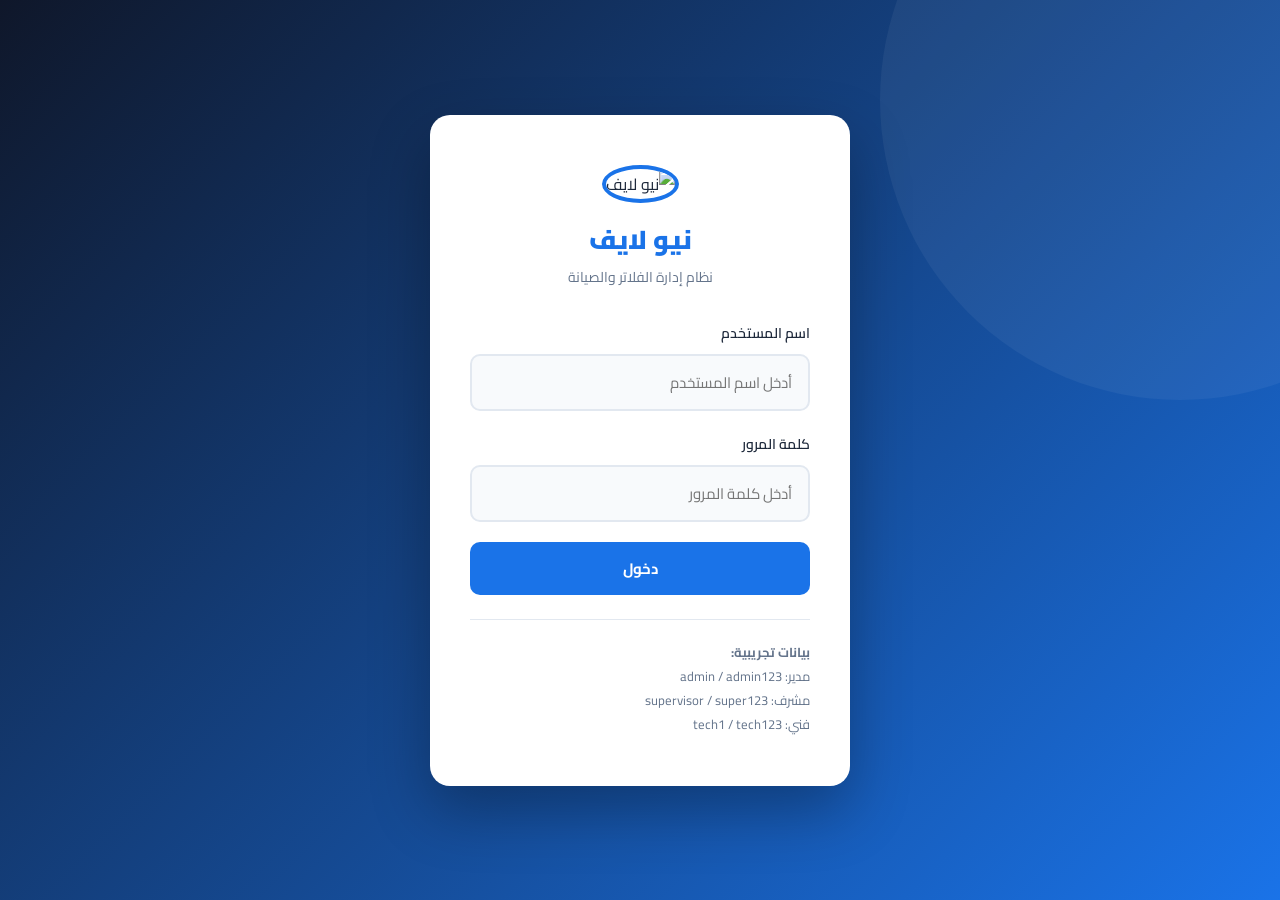
==== dashboard.html @ d81de88b "Add files via upload" ====
<!DOCTYPE html>
<html lang="ar" dir="rtl">
<head>
  <meta charset="UTF-8">
  <meta name="viewport" content="width=device-width, initial-scale=1.0">
  <title>نيو لايف - الرئيسية</title>
  <link rel="stylesheet" href="style.css">
</head>
<body>
  <button class="menu-toggle" onclick="toggleSidebar()">☰</button>
  <div class="overlay-bg" id="overlayBg" onclick="toggleSidebar()"></div>

  <div class="layout">
    <div class="sidebar" id="sidebar"></div>
    <div class="main-content">
      <div class="page-header">
        <div>
          <div class="page-title">لوحة التحكم</div>
          <div class="page-subtitle" id="dateLabel"></div>
        </div>
      </div>

      <!-- Stats -->
      <div class="stats-grid" id="statsGrid"></div>

      <!-- Charts row -->
      <div style="display:grid;grid-template-columns:1fr 1fr;gap:20px;margin-bottom:24px;" id="chartsRow">
        <div class="card">
          <div class="card-header"><div class="card-title">صيانات هذا الشهر</div></div>
          <div id="monthChart"></div>
        </div>
        <div class="card">
          <div class="card-header"><div class="card-title">آخر المهام المنتظرة موافقة</div></div>
          <div id="pendingList"></div>
        </div>
      </div>

      <!-- Upcoming maintenance -->
      <div class="card">
        <div class="card-header">
          <div class="card-title">عملاء موعد صيانتهم قريب (خلال 30 يوم)</div>
        </div>
        <div class="table-wrap">
          <table>
            <thead><tr><th>الاسم</th><th>الهاتف</th><th>موعد الصيانة</th><th>العنوان</th></tr></thead>
            <tbody id="upcomingTable"></tbody>
          </table>
        </div>
      </div>
    </div>
  </div>

  <script src="app.js"></script>
  <script>
    const session = requireAuth(['admin', 'supervisor']);
    document.getElementById('sidebar').innerHTML = renderSidebar('dashboard');
    document.getElementById('dateLabel').textContent = new Date().toLocaleDateString('ar-EG', { weekday: 'long', year: 'numeric', month: 'long', day: 'numeric' });

    function loadDashboard() {
      const clients = DB.getClients();
      const tasks = DB.getTasks();
      const today = new Date();
      const todayStr = today.toISOString().split('T')[0];

      // Month range
      const monthStart = new Date(today.getFullYear(), today.getMonth(), 1).toISOString().split('T')[0];
      const monthEnd = new Date(today.getFullYear(), today.getMonth() + 1, 0).toISOString().split('T')[0];

      // Week range
      const weekAgo = new Date(today); weekAgo.setDate(today.getDate() - 7);
      const weekStart = weekAgo.toISOString().split('T')[0];

      const totalClients = clients.length;
      const maintenanceMonth = clients.filter(c => c.next_maintenance >= monthStart && c.next_maintenance <= monthEnd).length;
      const maintenanceWeek = clients.filter(c => c.next_maintenance >= weekStart && c.next_maintenance <= todayStr).length;
      const pendingTasks = tasks.filter(t => t.status === 'done_by_tech').length;

      // Revenue (admin only)
      const totalRevenue = clients.reduce((s, c) => s + (parseFloat(c.amount_paid) || 0), 0);
      const tasksRevenue = tasks.filter(t => t.status === 'confirmed').reduce((s, t) => s + (parseFloat(t.amount) || 0), 0);

      const isAdmin = session.role === 'admin';

      // Alert counts
      const redAlerts = clients.filter(c => getClientStatus(c.next_maintenance) === 'overdue').length;
      const yellowAlerts = clients.filter(c => getClientStatus(c.next_maintenance) === 'upcoming').length;
      const invAlerts = getInventoryAlerts().length;

      document.getElementById('statsGrid').innerHTML = `
        <div class="stat-card">
          <div class="stat-icon blue">👥</div>
          <div><div class="stat-value">${totalClients}</div><div class="stat-label">إجمالي العملاء</div></div>
        </div>
        <div class="stat-card" style="cursor:pointer" onclick="window.location='clients.html'">
          <div class="stat-icon red">🔴</div>
          <div><div class="stat-value">${redAlerts}</div><div class="stat-label">صيانة متأخرة</div></div>
        </div>
        <div class="stat-card" style="cursor:pointer" onclick="window.location='clients.html'">
          <div class="stat-icon orange">🟡</div>
          <div><div class="stat-value">${yellowAlerts}</div><div class="stat-label">صيانة خلال 14 يوم</div></div>
        </div>
        <div class="stat-card">
          <div class="stat-icon orange">🔧</div>
          <div><div class="stat-value">${maintenanceMonth}</div><div class="stat-label">صيانات هذا الشهر</div></div>
        </div>
        <div class="stat-card">
          <div class="stat-icon red">⏳</div>
          <div><div class="stat-value">${pendingTasks}</div><div class="stat-label">مهام تنتظر موافقة</div></div>
        </div>
        ${invAlerts > 0 ? `<div class="stat-card" style="cursor:pointer" onclick="window.location='inventory.html'">
          <div class="stat-icon red">📦</div>
          <div><div class="stat-value">${invAlerts}</div><div class="stat-label">تنبيهات المخزون</div></div>
        </div>` : ''}
        ${isAdmin ? `
        <div class="stat-card">
          <div class="stat-icon purple">💰</div>
          <div><div class="stat-value">${totalRevenue.toLocaleString('ar-EG')} ج</div><div class="stat-label">إجمالي المبالغ</div></div>
        </div>
        <div class="stat-card">
          <div class="stat-icon green">✅</div>
          <div><div class="stat-value">${tasksRevenue.toLocaleString('ar-EG')} ج</div><div class="stat-label">إيرادات الزيارات</div></div>
        </div>` : ''}
      `;

      // Pending tasks list
      const pending = tasks.filter(t => t.status === 'done_by_tech').slice(0, 5);
      const users = DB.getUsers();
      document.getElementById('pendingList').innerHTML = pending.length ? pending.map(t => {
        const client = clients.find(c => c.id === t.client_id);
        const tech = users.find(u => u.id === t.technician_id);
        return `<div style="padding:12px 0;border-bottom:1px solid #e2e8f0;">
          <div style="font-weight:700">${client ? client.name : 'عميل محذوف'}</div>
          <div style="font-size:13px;color:#64748b;">الفني: ${tech ? tech.name : '-'} | ${formatDate(t.completed_date)}</div>
          ${isAdmin ? `<a href="tasks.html" style="font-size:13px;color:#1a73e8;">مراجعة ←</a>` : ''}
        </div>`;
      }).join('') : '<p style="color:#64748b;padding:20px 0;text-align:center;">لا توجد مهام منتظرة</p>';

      // Upcoming maintenance
      const in30 = new Date(today); in30.setDate(today.getDate() + 30);
      const upcoming = clients
        .filter(c => c.next_maintenance && c.next_maintenance >= todayStr && c.next_maintenance <= in30.toISOString().split('T')[0])
        .sort((a, b) => a.next_maintenance.localeCompare(b.next_maintenance));

      document.getElementById('upcomingTable').innerHTML = upcoming.length
        ? upcoming.map(c => `<tr>
            <td><strong>${c.name}</strong></td>
            <td>${c.phone || '-'}</td>
            <td><span class="badge badge-warning">${formatDate(c.next_maintenance)}</span></td>
            <td>${c.address || '-'}</td>
          </tr>`).join('')
        : '<tr><td colspan="4" style="text-align:center;color:#64748b;padding:30px">لا يوجد مواعيد قريبة</td></tr>';
    }

    function toggleSidebar() {
      document.getElementById('sidebar').classList.toggle('open');
      document.getElementById('overlayBg').classList.toggle('show');
    }

    loadDashboard();
  </script>
</body>
</html>
---- style.css ----
@import url('https://fonts.googleapis.com/css2?family=Cairo:wght@400;600;700;900&display=swap');

* { margin: 0; padding: 0; box-sizing: border-box; }

:root {
  --primary: #1a73e8;
  --primary-dark: #1557b0;
  --success: #34a853;
  --danger: #ea4335;
  --warning: #fbbc04;
  --bg: #f0f4f8;
  --card: #ffffff;
  --text: #1e293b;
  --muted: #64748b;
  --border: #e2e8f0;
  --sidebar: #0f172a;
}

body {
  font-family: 'Cairo', sans-serif;
  background: var(--bg);
  color: var(--text);
  direction: rtl;
}

/* ===== LOGIN ===== */
.login-page {
  min-height: 100vh;
  display: flex;
  align-items: center;
  justify-content: center;
  background: linear-gradient(135deg, #0f172a 0%, #1a73e8 100%);
  position: relative;
  overflow: hidden;
}

.login-page::before {
  content: '';
  position: absolute;
  width: 600px; height: 600px;
  background: rgba(255,255,255,0.05);
  border-radius: 50%;
  top: -200px; right: -200px;
}

.login-box {
  background: white;
  border-radius: 20px;
  padding: 50px 40px;
  width: 420px;
  box-shadow: 0 25px 60px rgba(0,0,0,0.3);
  position: relative;
  z-index: 1;
}

.login-logo {
  text-align: center;
  margin-bottom: 30px;
}

.login-logo img {
  width: 120px;
  height: 120px;
  object-fit: cover;
  border-radius: 50%;
  border: 4px solid var(--primary);
}

.login-logo h1 {
  font-size: 26px;
  font-weight: 900;
  color: var(--primary);
  margin-top: 12px;
}

.login-logo p { color: var(--muted); font-size: 14px; }

.form-group { margin-bottom: 20px; }
.form-group label { display: block; font-weight: 600; margin-bottom: 8px; font-size: 14px; }

.form-group input, .form-group select, .form-group textarea {
  width: 100%;
  padding: 12px 16px;
  border: 2px solid var(--border);
  border-radius: 10px;
  font-family: 'Cairo', sans-serif;
  font-size: 15px;
  transition: border-color 0.2s;
  background: #f8fafc;
}

.form-group input:focus, .form-group select:focus, .form-group textarea:focus {
  outline: none;
  border-color: var(--primary);
  background: white;
}

.btn {
  padding: 12px 24px;
  border: none;
  border-radius: 10px;
  font-family: 'Cairo', sans-serif;
  font-size: 15px;
  font-weight: 700;
  cursor: pointer;
  transition: all 0.2s;
  display: inline-flex;
  align-items: center;
  gap: 8px;
}

.btn-primary { background: var(--primary); color: white; }
.btn-primary:hover { background: var(--primary-dark); transform: translateY(-1px); }
.btn-success { background: var(--success); color: white; }
.btn-success:hover { background: #2d9249; }
.btn-danger { background: var(--danger); color: white; }
.btn-danger:hover { background: #c5392d; }
.btn-warning { background: var(--warning); color: #1e293b; }
.btn-outline { background: transparent; border: 2px solid var(--primary); color: var(--primary); }
.btn-full { width: 100%; justify-content: center; }
.btn-sm { padding: 7px 14px; font-size: 13px; }

/* ===== LAYOUT ===== */
.layout { display: flex; min-height: 100vh; }

.sidebar {
  width: 260px;
  background: var(--sidebar);
  color: white;
  display: flex;
  flex-direction: column;
  position: fixed;
  top: 0; right: 0;
  height: 100vh;
  z-index: 100;
  transition: transform 0.3s;
}

.sidebar-logo {
  padding: 24px 20px;
  border-bottom: 1px solid rgba(255,255,255,0.1);
  display: flex;
  align-items: center;
  gap: 12px;
}

.sidebar-logo img {
  width: 45px; height: 45px;
  border-radius: 50%;
  object-fit: cover;
  border: 2px solid var(--primary);
}

.sidebar-logo span { font-size: 18px; font-weight: 900; }

.sidebar-nav { flex: 1; padding: 16px 0; overflow-y: auto; }

.nav-item {
  display: flex;
  align-items: center;
  gap: 12px;
  padding: 13px 20px;
  color: rgba(255,255,255,0.7);
  text-decoration: none;
  font-size: 15px;
  font-weight: 600;
  transition: all 0.2s;
  cursor: pointer;
  border: none;
  background: none;
  width: 100%;
  font-family: 'Cairo', sans-serif;
}

.nav-item:hover, .nav-item.active {
  background: rgba(26,115,232,0.2);
  color: white;
  border-right: 3px solid var(--primary);
}

.nav-item svg { width: 20px; height: 20px; flex-shrink: 0; }

.sidebar-footer {
  padding: 16px 20px;
  border-top: 1px solid rgba(255,255,255,0.1);
}

.user-info { display: flex; align-items: center; gap: 10px; margin-bottom: 12px; }
.user-avatar {
  width: 38px; height: 38px;
  background: var(--primary);
  border-radius: 50%;
  display: flex; align-items: center; justify-content: center;
  font-weight: 700; font-size: 16px;
}
.user-name { font-size: 14px; font-weight: 700; }
.user-role { font-size: 12px; color: rgba(255,255,255,0.5); }

.main-content {
  flex: 1;
  margin-right: 260px;
  padding: 30px;
  min-height: 100vh;
}

.page-header {
  display: flex;
  align-items: center;
  justify-content: space-between;
  margin-bottom: 28px;
}

.page-title { font-size: 24px; font-weight: 900; }
.page-subtitle { color: var(--muted); font-size: 14px; margin-top: 4px; }

/* ===== STATS CARDS ===== */
.stats-grid {
  display: grid;
  grid-template-columns: repeat(auto-fit, minmax(200px, 1fr));
  gap: 20px;
  margin-bottom: 30px;
}

.stat-card {
  background: var(--card);
  border-radius: 16px;
  padding: 24px;
  box-shadow: 0 2px 12px rgba(0,0,0,0.06);
  display: flex;
  align-items: center;
  gap: 16px;
  transition: transform 0.2s;
}

.stat-card:hover { transform: translateY(-3px); }

.stat-icon {
  width: 56px; height: 56px;
  border-radius: 14px;
  display: flex; align-items: center; justify-content: center;
  font-size: 26px;
  flex-shrink: 0;
}

.stat-icon.blue { background: #dbeafe; }
.stat-icon.green { background: #dcfce7; }
.stat-icon.orange { background: #fef3c7; }
.stat-icon.red { background: #fee2e2; }
.stat-icon.purple { background: #ede9fe; }

.stat-value { font-size: 28px; font-weight: 900; }
.stat-label { color: var(--muted); font-size: 13px; margin-top: 2px; }

/* ===== CARDS ===== */
.card {
  background: var(--card);
  border-radius: 16px;
  padding: 24px;
  box-shadow: 0 2px 12px rgba(0,0,0,0.06);
  margin-bottom: 24px;
}

.card-header {
  display: flex;
  align-items: center;
  justify-content: space-between;
  margin-bottom: 20px;
}

.card-title { font-size: 18px; font-weight: 700; }

/* ===== TABLE ===== */
.table-wrap { overflow-x: auto; }

table { width: 100%; border-collapse: collapse; }
thead th {
  background: #f8fafc;
  padding: 12px 16px;
  text-align: right;
  font-size: 13px;
  font-weight: 700;
  color: var(--muted);
  border-bottom: 2px solid var(--border);
}
tbody td {
  padding: 14px 16px;
  border-bottom: 1px solid var(--border);
  font-size: 14px;
}
tbody tr:hover { background: #f8fafc; }
tbody tr:last-child td { border-bottom: none; }

/* ===== BADGE ===== */
.badge {
  display: inline-block;
  padding: 4px 12px;
  border-radius: 20px;
  font-size: 12px;
  font-weight: 700;
}
.badge-success { background: #dcfce7; color: #166534; }
.badge-warning { background: #fef3c7; color: #92400e; }
.badge-danger { background: #fee2e2; color: #991b1b; }
.badge-info { background: #dbeafe; color: #1e40af; }
.badge-muted { background: #f1f5f9; color: #475569; }

/* ===== SEARCH ===== */
.search-bar {
  display: flex;
  gap: 12px;
  margin-bottom: 20px;
  flex-wrap: wrap;
}

.search-bar input {
  flex: 1;
  min-width: 200px;
  padding: 10px 16px;
  border: 2px solid var(--border);
  border-radius: 10px;
  font-family: 'Cairo', sans-serif;
  font-size: 14px;
}

.search-bar input:focus { outline: none; border-color: var(--primary); }

/* ===== MODAL ===== */
.modal-overlay {
  position: fixed; inset: 0;
  background: rgba(0,0,0,0.5);
  display: flex; align-items: center; justify-content: center;
  z-index: 1000;
  padding: 20px;
}

.modal {
  background: white;
  border-radius: 20px;
  padding: 32px;
  width: 100%;
  max-width: 520px;
  max-height: 90vh;
  overflow-y: auto;
  box-shadow: 0 25px 60px rgba(0,0,0,0.3);
}

.modal-header {
  display: flex;
  align-items: center;
  justify-content: space-between;
  margin-bottom: 24px;
}

.modal-title { font-size: 20px; font-weight: 700; }
.modal-close {
  background: none; border: none; cursor: pointer;
  font-size: 22px; color: var(--muted); line-height: 1;
}

.modal-footer { display: flex; gap: 12px; justify-content: flex-end; margin-top: 24px; }

/* ===== TASK CARD ===== */
.task-card {
  background: var(--card);
  border-radius: 14px;
  padding: 20px;
  box-shadow: 0 2px 10px rgba(0,0,0,0.07);
  margin-bottom: 16px;
  border-right: 4px solid var(--primary);
}

.task-card.done { border-right-color: var(--warning); }
.task-card.confirmed { border-right-color: var(--success); }
.task-card.rejected { border-right-color: var(--danger); }

.task-card-header { display: flex; justify-content: space-between; align-items: flex-start; margin-bottom: 12px; }
.task-client { font-size: 17px; font-weight: 700; }
.task-meta { color: var(--muted); font-size: 13px; margin-top: 4px; }
.task-image { width: 100%; max-height: 200px; object-fit: cover; border-radius: 10px; margin: 12px 0; cursor: pointer; }
.task-actions { display: flex; gap: 10px; margin-top: 14px; }

/* ===== TOAST ===== */
.toast {
  position: fixed;
  bottom: 30px;
  left: 50%;
  transform: translateX(-50%);
  background: #1e293b;
  color: white;
  padding: 14px 28px;
  border-radius: 12px;
  font-size: 15px;
  font-weight: 600;
  z-index: 9999;
  box-shadow: 0 8px 30px rgba(0,0,0,0.3);
  animation: slideUp 0.3s ease;
}
.toast.success { background: var(--success); }
.toast.error { background: var(--danger); }

@keyframes slideUp {
  from { opacity: 0; transform: translateX(-50%) translateY(20px); }
  to { opacity: 1; transform: translateX(-50%) translateY(0); }
}

/* ===== EMPTY STATE ===== */
.empty-state {
  text-align: center;
  padding: 60px 20px;
  color: var(--muted);
}
.empty-state img { width: 120px; opacity: 0.4; margin-bottom: 16px; }
.empty-state p { font-size: 16px; }

/* ===== RESPONSIVE ===== */
@media (max-width: 768px) {
  .sidebar { transform: translateX(100%); }
  .sidebar.open { transform: translateX(0); }
  .main-content { margin-right: 0; padding: 20px 16px; }
  .stats-grid { grid-template-columns: repeat(2, 1fr); }
  .menu-toggle { display: flex; }
}

.menu-toggle {
  display: none;
  position: fixed;
  top: 16px; right: 16px;
  z-index: 200;
  background: var(--primary);
  color: white;
  border: none;
  border-radius: 10px;
  padding: 10px;
  cursor: pointer;
}

.overlay-bg {
  display: none;
  position: fixed; inset: 0;
  background: rgba(0,0,0,0.5);
  z-index: 99;
}
.overlay-bg.show { display: block; }

/* image preview */
.img-preview-overlay {
  position: fixed; inset: 0;
  background: rgba(0,0,0,0.85);
  display: flex; align-items: center; justify-content: center;
  z-index: 2000;
  cursor: pointer;
}
.img-preview-overlay img { max-width: 90vw; max-height: 90vh; border-radius: 12px; }
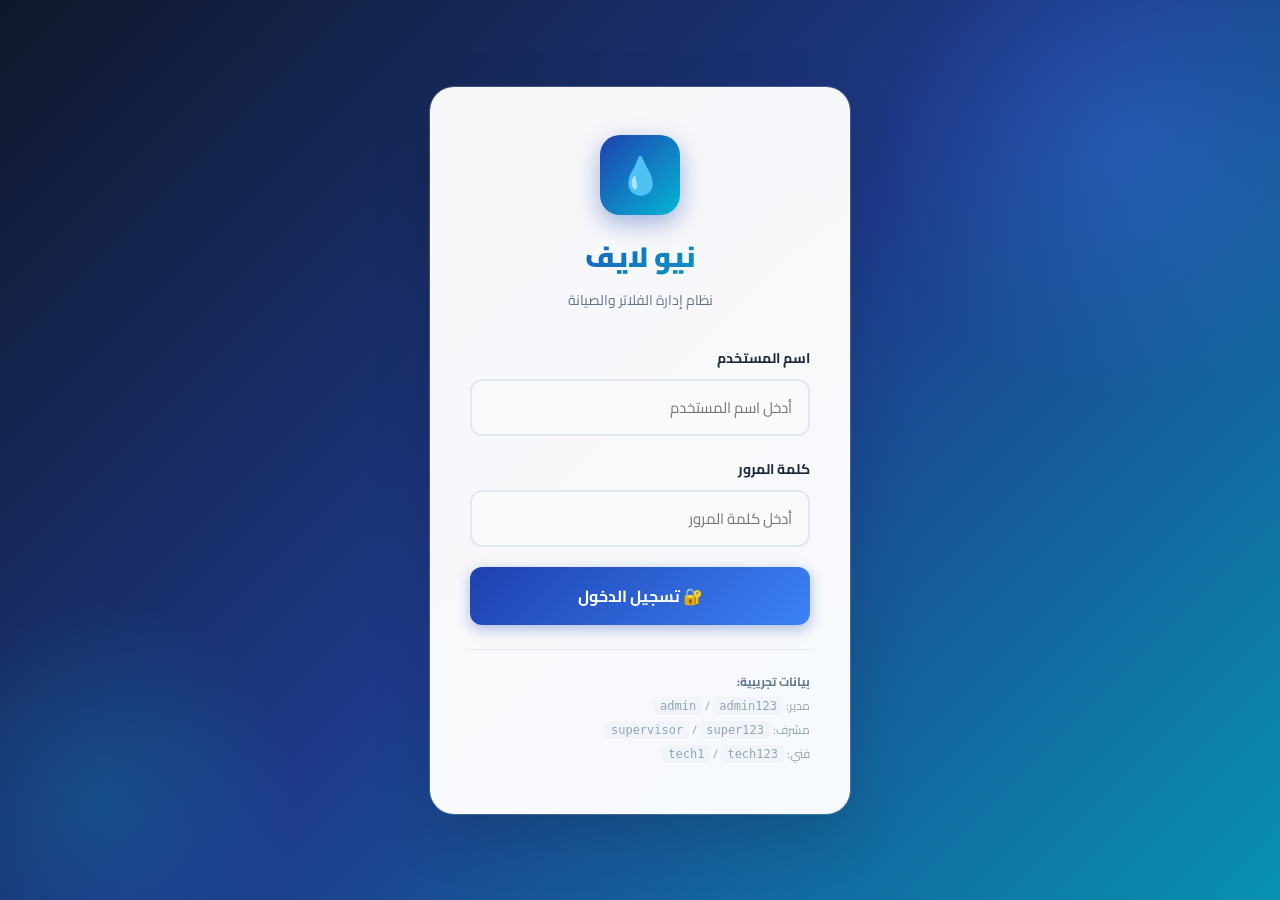
==== commit f69dc5c7: "Add files via upload" ====
--- a/dashboard.html
+++ b/dashboard.html
@@ -5,6 +5,10 @@
   <meta name="viewport" content="width=device-width, initial-scale=1.0">
   <title>نيو لايف - الرئيسية</title>
   <link rel="stylesheet" href="style.css">
+  <style>
+    .report-grid { display:grid; grid-template-columns:1fr 1fr; gap:20px; }
+    @media(max-width:768px){ .report-grid{grid-template-columns:1fr;} }
+  </style>
 </head>
 <body>
   <button class="menu-toggle" onclick="toggleSidebar()">☰</button>
@@ -13,9 +17,10 @@
   <div class="layout">
     <div class="sidebar" id="sidebar"></div>
     <div class="main-content">
-      <div class="page-header">
+
+      <div class="topbar">
         <div>
-          <div class="page-title">لوحة التحكم</div>
+          <div class="page-title">لوحة التحكم 📊</div>
           <div class="page-subtitle" id="dateLabel"></div>
         </div>
       </div>
@@ -23,29 +28,68 @@
       <!-- Stats -->
       <div class="stats-grid" id="statsGrid"></div>
 
-      <!-- Charts row -->
-      <div style="display:grid;grid-template-columns:1fr 1fr;gap:20px;margin-bottom:24px;" id="chartsRow">
-        <div class="card">
-          <div class="card-header"><div class="card-title">صيانات هذا الشهر</div></div>
-          <div id="monthChart"></div>
-        </div>
-        <div class="card">
-          <div class="card-header"><div class="card-title">آخر المهام المنتظرة موافقة</div></div>
-          <div id="pendingList"></div>
-        </div>
-      </div>
-
-      <!-- Upcoming maintenance -->
-      <div class="card">
-        <div class="card-header">
-          <div class="card-title">عملاء موعد صيانتهم قريب (خلال 30 يوم)</div>
+      <!-- WhatsApp Section -->
+      <div class="whatsapp-section" id="whatsappSection" style="display:none">
+        <div class="whatsapp-header">
+          <div class="whatsapp-icon">📱</div>
+          <div>
+            <div class="whatsapp-title">تذكير الصيانة عبر واتساب</div>
+            <div class="whatsapp-sub" id="whatsappSubtitle"></div>
+          </div>
+          <div style="margin-right:auto;display:flex;gap:8px;flex-wrap:wrap">
+            <button class="btn btn-sm btn-outline" onclick="openMsgTemplate()" style="border-color:#16a34a;color:#16a34a">✏️ تخصيص الرسالة</button>
+            <button class="btn btn-sm btn-whatsapp" onclick="sendAllWhatsapp()">📤 إرسال للكل</button>
+          </div>
         </div>
         <div class="table-wrap">
           <table>
-            <thead><tr><th>الاسم</th><th>الهاتف</th><th>موعد الصيانة</th><th>العنوان</th></tr></thead>
-            <tbody id="upcomingTable"></tbody>
+            <thead>
+              <tr>
+                <th>العميل</th>
+                <th>الهاتف</th>
+                <th>العنوان</th>
+                <th>موعد الصيانة</th>
+                <th>الحالة</th>
+                <th>إرسال</th>
+              </tr>
+            </thead>
+            <tbody id="whatsappTable"></tbody>
           </table>
         </div>
+      </div>
+
+      <!-- Charts row -->
+      <div class="report-grid" style="margin-bottom:24px">
+        <div class="card">
+          <div class="card-header"><div class="card-title">📅 صيانات قريبة (30 يوم)</div></div>
+          <div id="upcomingList"></div>
+        </div>
+        <div class="card">
+          <div class="card-header"><div class="card-title">⏳ مهام تنتظر موافقة</div></div>
+          <div id="pendingList"></div>
+        </div>
+      </div>
+
+    </div>
+  </div>
+
+  <!-- Message Template Modal -->
+  <div class="modal-overlay" id="msgModal" style="display:none">
+    <div class="modal">
+      <div class="modal-header">
+        <div class="modal-title">✏️ تخصيص رسالة الواتساب</div>
+        <button class="modal-close" onclick="hideModal('msgModal')">✕</button>
+      </div>
+      <div class="form-group">
+        <label>نص الرسالة</label>
+        <textarea id="msgTemplate" rows="6" style="font-size:14px;line-height:1.8"></textarea>
+      </div>
+      <div style="background:#f8fafc;padding:12px;border-radius:10px;font-size:12px;color:#64748b;margin-bottom:16px">
+        💡 يمكنك استخدام: <code>[اسم العميل]</code> و <code>[موعد الصيانة]</code> وسيتم استبدالهم تلقائياً
+      </div>
+      <div class="modal-footer">
+        <button class="btn btn-outline" onclick="resetTemplate()">إعادة تعيين</button>
+        <button class="btn btn-primary" onclick="saveTemplate()">حفظ</button>
       </div>
     </div>
   </div>
@@ -54,101 +98,182 @@
   <script>
     const session = requireAuth(['admin', 'supervisor']);
     document.getElementById('sidebar').innerHTML = renderSidebar('dashboard');
-    document.getElementById('dateLabel').textContent = new Date().toLocaleDateString('ar-EG', { weekday: 'long', year: 'numeric', month: 'long', day: 'numeric' });
+    document.getElementById('dateLabel').textContent = new Date().toLocaleDateString('ar-EG', {
+      weekday:'long', year:'numeric', month:'long', day:'numeric'
+    });
+
+    const DEFAULT_MSG = `عزيزي [اسم العميل] 👋
+
+نود تذكيركم بموعد صيانة فلتر المياه الخاص بكم في تاريخ [موعد الصيانة].
+
+للحجز أو الاستفسار تواصل معنا.
+
+شركة نيو لايف 💧
+لمياه نقية وصحة أفضل`;
+
+    function getTemplate() {
+      return localStorage.getItem('nl_msg_template') || DEFAULT_MSG;
+    }
+
+    function buildMsg(client) {
+      return getTemplate()
+        .replace('[اسم العميل]', client.name)
+        .replace('[موعد الصيانة]', formatDate(client.next_maintenance));
+    }
+
+    function sendWhatsapp(phone, msg) {
+      const clean = phone.replace(/\D/g, '');
+      const num = clean.startsWith('0') ? '2' + clean : clean;
+      window.open(`https://wa.me/${num}?text=${encodeURIComponent(msg)}`, '_blank');
+    }
+
+    function sendAllWhatsapp() {
+      const rows = document.querySelectorAll('#whatsappTable tr[data-phone]');
+      if (!rows.length) { toast('لا يوجد عملاء', 'error'); return; }
+      rows.forEach((row, i) => {
+        setTimeout(() => {
+          const phone = row.dataset.phone;
+          const msg = row.dataset.msg;
+          sendWhatsapp(phone, msg);
+        }, i * 800);
+      });
+      toast(`جاري إرسال ${rows.length} رسالة...`, 'info');
+    }
+
+    function openMsgTemplate() {
+      document.getElementById('msgTemplate').value = getTemplate();
+      showModal('msgModal');
+    }
+
+    function saveTemplate() {
+      localStorage.setItem('nl_msg_template', document.getElementById('msgTemplate').value);
+      toast('تم حفظ الرسالة', 'success');
+      hideModal('msgModal');
+      loadDashboard();
+    }
+
+    function resetTemplate() {
+      document.getElementById('msgTemplate').value = DEFAULT_MSG;
+    }
 
     function loadDashboard() {
       const clients = DB.getClients();
       const tasks = DB.getTasks();
       const today = new Date();
       const todayStr = today.toISOString().split('T')[0];
-
-      // Month range
       const monthStart = new Date(today.getFullYear(), today.getMonth(), 1).toISOString().split('T')[0];
-      const monthEnd = new Date(today.getFullYear(), today.getMonth() + 1, 0).toISOString().split('T')[0];
-
-      // Week range
-      const weekAgo = new Date(today); weekAgo.setDate(today.getDate() - 7);
-      const weekStart = weekAgo.toISOString().split('T')[0];
-
-      const totalClients = clients.length;
-      const maintenanceMonth = clients.filter(c => c.next_maintenance >= monthStart && c.next_maintenance <= monthEnd).length;
-      const maintenanceWeek = clients.filter(c => c.next_maintenance >= weekStart && c.next_maintenance <= todayStr).length;
-      const pendingTasks = tasks.filter(t => t.status === 'done_by_tech').length;
-
-      // Revenue (admin only)
-      const totalRevenue = clients.reduce((s, c) => s + (parseFloat(c.amount_paid) || 0), 0);
-      const tasksRevenue = tasks.filter(t => t.status === 'confirmed').reduce((s, t) => s + (parseFloat(t.amount) || 0), 0);
-
-      const isAdmin = session.role === 'admin';
-
-      // Alert counts
-      const redAlerts = clients.filter(c => getClientStatus(c.next_maintenance) === 'overdue').length;
+      const monthEnd = new Date(today.getFullYear(), today.getMonth()+1, 0).toISOString().split('T')[0];
+      const in7 = new Date(today); in7.setDate(today.getDate()+7);
+      const in7Str = in7.toISOString().split('T')[0];
+      const in30 = new Date(today); in30.setDate(today.getDate()+30);
+      const in30Str = in30.toISOString().split('T')[0];
+
+      const redAlerts    = clients.filter(c => getClientStatus(c.next_maintenance) === 'overdue').length;
       const yellowAlerts = clients.filter(c => getClientStatus(c.next_maintenance) === 'upcoming').length;
-      const invAlerts = getInventoryAlerts().length;
-
+      const pendingCount = tasks.filter(t => t.status === 'done_by_tech').length;
+      const invAlerts    = getInventoryAlerts().length;
+      const isAdmin      = session.role === 'admin';
+      const totalRevenue = clients.reduce((s,c) => s+(parseFloat(c.amount_paid)||0), 0);
+      const tasksRevenue = tasks.filter(t=>t.status==='confirmed').reduce((s,t)=>s+(parseFloat(t.amount)||0),0);
+
+      // Stats
       document.getElementById('statsGrid').innerHTML = `
-        <div class="stat-card">
+        <div class="stat-card blue" style="cursor:pointer" onclick="location='clients.html'">
           <div class="stat-icon blue">👥</div>
-          <div><div class="stat-value">${totalClients}</div><div class="stat-label">إجمالي العملاء</div></div>
-        </div>
-        <div class="stat-card" style="cursor:pointer" onclick="window.location='clients.html'">
+          <div><div class="stat-value">${clients.length}</div><div class="stat-label">إجمالي العملاء</div></div>
+        </div>
+        <div class="stat-card red" style="cursor:pointer" onclick="location='clients.html'">
           <div class="stat-icon red">🔴</div>
           <div><div class="stat-value">${redAlerts}</div><div class="stat-label">صيانة متأخرة</div></div>
         </div>
-        <div class="stat-card" style="cursor:pointer" onclick="window.location='clients.html'">
+        <div class="stat-card orange" style="cursor:pointer" onclick="location='clients.html'">
           <div class="stat-icon orange">🟡</div>
           <div><div class="stat-value">${yellowAlerts}</div><div class="stat-label">صيانة خلال 14 يوم</div></div>
         </div>
-        <div class="stat-card">
-          <div class="stat-icon orange">🔧</div>
-          <div><div class="stat-value">${maintenanceMonth}</div><div class="stat-label">صيانات هذا الشهر</div></div>
-        </div>
-        <div class="stat-card">
-          <div class="stat-icon red">⏳</div>
-          <div><div class="stat-value">${pendingTasks}</div><div class="stat-label">مهام تنتظر موافقة</div></div>
-        </div>
-        ${invAlerts > 0 ? `<div class="stat-card" style="cursor:pointer" onclick="window.location='inventory.html'">
+        <div class="stat-card cyan" style="cursor:pointer" onclick="location='tasks.html'">
+          <div class="stat-icon cyan">⏳</div>
+          <div><div class="stat-value">${pendingCount}</div><div class="stat-label">تنتظر موافقة</div></div>
+        </div>
+        ${invAlerts > 0 ? `<div class="stat-card red" style="cursor:pointer" onclick="location='inventory.html'">
           <div class="stat-icon red">📦</div>
           <div><div class="stat-value">${invAlerts}</div><div class="stat-label">تنبيهات المخزون</div></div>
         </div>` : ''}
         ${isAdmin ? `
-        <div class="stat-card">
+        <div class="stat-card purple">
           <div class="stat-icon purple">💰</div>
-          <div><div class="stat-value">${totalRevenue.toLocaleString('ar-EG')} ج</div><div class="stat-label">إجمالي المبالغ</div></div>
-        </div>
-        <div class="stat-card">
+          <div><div class="stat-value">${totalRevenue.toLocaleString('ar-EG')}</div><div class="stat-label">إجمالي المبالغ (ج)</div></div>
+        </div>
+        <div class="stat-card green">
           <div class="stat-icon green">✅</div>
-          <div><div class="stat-value">${tasksRevenue.toLocaleString('ar-EG')} ج</div><div class="stat-label">إيرادات الزيارات</div></div>
+          <div><div class="stat-value">${tasksRevenue.toLocaleString('ar-EG')}</div><div class="stat-label">إيرادات الزيارات (ج)</div></div>
         </div>` : ''}
       `;
 
-      // Pending tasks list
-      const pending = tasks.filter(t => t.status === 'done_by_tech').slice(0, 5);
+      // WhatsApp table - clients with maintenance within 7 days
+      const weekClients = clients.filter(c =>
+        c.next_maintenance && c.next_maintenance >= todayStr && c.next_maintenance <= in7Str && c.phone
+      ).sort((a,b) => a.next_maintenance.localeCompare(b.next_maintenance));
+
+      const wsSection = document.getElementById('whatsappSection');
+      if (weekClients.length > 0) {
+        wsSection.style.display = 'block';
+        document.getElementById('whatsappSubtitle').textContent =
+          `${weekClients.length} عميل موعد صيانتهم خلال 7 أيام`;
+        document.getElementById('whatsappTable').innerHTML = weekClients.map(c => {
+          const msg = buildMsg(c);
+          const status = getClientStatus(c.next_maintenance);
+          return `<tr data-phone="${c.phone}" data-msg="${encodeURIComponent(msg)}">
+            <td><strong>${c.name}</strong></td>
+            <td>${c.phone}</td>
+            <td style="font-size:12px">${c.address||'-'}</td>
+            <td>${formatDate(c.next_maintenance)}</td>
+            <td>${statusBadgeHTML(status)}</td>
+            <td>
+              <button class="btn btn-xs btn-whatsapp" onclick="sendWhatsapp('${c.phone}', decodeURIComponent('${encodeURIComponent(msg)}'))">
+                📱 واتساب
+              </button>
+            </td>
+          </tr>`;
+        }).join('');
+      } else {
+        wsSection.style.display = 'none';
+      }
+
+      // Upcoming 30 days
+      const upcoming = clients.filter(c =>
+        c.next_maintenance && c.next_maintenance >= todayStr && c.next_maintenance <= in30Str
+      ).sort((a,b) => a.next_maintenance.localeCompare(b.next_maintenance)).slice(0,8);
+
+      document.getElementById('upcomingList').innerHTML = upcoming.length
+        ? upcoming.map(c => `
+          <div style="display:flex;justify-content:space-between;align-items:center;padding:10px 0;border-bottom:1px solid #f1f5f9">
+            <div>
+              <div style="font-weight:700;font-size:14px">${c.name}</div>
+              <div style="font-size:12px;color:#64748b">${c.phone||''}</div>
+            </div>
+            <div style="text-align:left">
+              ${statusBadgeHTML(getClientStatus(c.next_maintenance))}
+              <div style="font-size:11px;color:#64748b;margin-top:3px">${formatDate(c.next_maintenance)}</div>
+            </div>
+          </div>`).join('')
+        : '<div class="empty-state"><div class="empty-icon">📅</div><p>لا يوجد مواعيد قريبة</p></div>';
+
+      // Pending tasks
       const users = DB.getUsers();
-      document.getElementById('pendingList').innerHTML = pending.length ? pending.map(t => {
-        const client = clients.find(c => c.id === t.client_id);
-        const tech = users.find(u => u.id === t.technician_id);
-        return `<div style="padding:12px 0;border-bottom:1px solid #e2e8f0;">
-          <div style="font-weight:700">${client ? client.name : 'عميل محذوف'}</div>
-          <div style="font-size:13px;color:#64748b;">الفني: ${tech ? tech.name : '-'} | ${formatDate(t.completed_date)}</div>
-          ${isAdmin ? `<a href="tasks.html" style="font-size:13px;color:#1a73e8;">مراجعة ←</a>` : ''}
-        </div>`;
-      }).join('') : '<p style="color:#64748b;padding:20px 0;text-align:center;">لا توجد مهام منتظرة</p>';
-
-      // Upcoming maintenance
-      const in30 = new Date(today); in30.setDate(today.getDate() + 30);
-      const upcoming = clients
-        .filter(c => c.next_maintenance && c.next_maintenance >= todayStr && c.next_maintenance <= in30.toISOString().split('T')[0])
-        .sort((a, b) => a.next_maintenance.localeCompare(b.next_maintenance));
-
-      document.getElementById('upcomingTable').innerHTML = upcoming.length
-        ? upcoming.map(c => `<tr>
-            <td><strong>${c.name}</strong></td>
-            <td>${c.phone || '-'}</td>
-            <td><span class="badge badge-warning">${formatDate(c.next_maintenance)}</span></td>
-            <td>${c.address || '-'}</td>
-          </tr>`).join('')
-        : '<tr><td colspan="4" style="text-align:center;color:#64748b;padding:30px">لا يوجد مواعيد قريبة</td></tr>';
+      const pending = tasks.filter(t => t.status === 'done_by_tech').slice(0,5);
+      document.getElementById('pendingList').innerHTML = pending.length
+        ? pending.map(t => {
+            const c = clients.find(x => x.id === t.client_id);
+            const tech = users.find(u => u.id === t.technician_id);
+            return `<div style="display:flex;justify-content:space-between;align-items:center;padding:10px 0;border-bottom:1px solid #f1f5f9">
+              <div>
+                <div style="font-weight:700;font-size:14px">${c ? c.name : 'عميل'}</div>
+                <div style="font-size:12px;color:#64748b">الفني: ${tech ? tech.name : '-'}</div>
+              </div>
+              ${isAdmin ? `<a href="tasks.html" class="btn btn-xs btn-primary">مراجعة</a>` : ''}
+            </div>`;
+          }).join('')
+        : '<div class="empty-state"><div class="empty-icon">✅</div><p>لا توجد مهام معلقة</p></div>';
     }
 
     function toggleSidebar() {
--- a/style.css
+++ b/style.css
@@ -1,35 +1,53 @@
-@import url('https://fonts.googleapis.com/css2?family=Cairo:wght@400;600;700;900&display=swap');
-
-* { margin: 0; padding: 0; box-sizing: border-box; }
+@import url('https://fonts.googleapis.com/css2?family=Cairo:wght@300;400;600;700;900&display=swap');
+
+/* ===== RESET & BASE ===== */
+*, *::before, *::after { margin:0; padding:0; box-sizing:border-box; }
 
 :root {
-  --primary: #1a73e8;
-  --primary-dark: #1557b0;
-  --success: #34a853;
-  --danger: #ea4335;
-  --warning: #fbbc04;
-  --bg: #f0f4f8;
-  --card: #ffffff;
-  --text: #1e293b;
-  --muted: #64748b;
-  --border: #e2e8f0;
-  --sidebar: #0f172a;
-}
+  --primary:       #1e40af;
+  --primary-light: #3b82f6;
+  --primary-dark:  #1e3a8a;
+  --accent:        #06b6d4;
+  --success:       #10b981;
+  --danger:        #ef4444;
+  --warning:       #f59e0b;
+  --purple:        #8b5cf6;
+  --bg:            #f0f4ff;
+  --card:          #ffffff;
+  --sidebar-bg:    #0f172a;
+  --sidebar-w:     260px;
+  --text:          #1e293b;
+  --muted:         #64748b;
+  --border:        #e2e8f0;
+  --radius:        16px;
+  --shadow-sm:     0 2px 8px rgba(0,0,0,.06);
+  --shadow-md:     0 8px 24px rgba(0,0,0,.10);
+  --shadow-lg:     0 20px 60px rgba(0,0,0,.15);
+  --shadow-3d:     0 10px 30px rgba(30,64,175,.20), 0 2px 8px rgba(0,0,0,.08);
+}
+
+html { scroll-behavior: smooth; }
 
 body {
   font-family: 'Cairo', sans-serif;
   background: var(--bg);
   color: var(--text);
   direction: rtl;
-}
-
-/* ===== LOGIN ===== */
+  min-height: 100vh;
+}
+
+/* ===== SCROLLBAR ===== */
+::-webkit-scrollbar { width: 6px; }
+::-webkit-scrollbar-track { background: #f1f5f9; }
+::-webkit-scrollbar-thumb { background: #cbd5e1; border-radius: 3px; }
+
+/* ===== LOGIN PAGE ===== */
 .login-page {
   min-height: 100vh;
   display: flex;
   align-items: center;
   justify-content: center;
-  background: linear-gradient(135deg, #0f172a 0%, #1a73e8 100%);
+  background: linear-gradient(135deg, #0f172a 0%, #1e3a8a 50%, #0891b2 100%);
   position: relative;
   overflow: hidden;
 }
@@ -37,417 +55,605 @@
 .login-page::before {
   content: '';
   position: absolute;
-  width: 600px; height: 600px;
-  background: rgba(255,255,255,0.05);
-  border-radius: 50%;
-  top: -200px; right: -200px;
+  width: 500px; height: 500px;
+  background: radial-gradient(circle, rgba(59,130,246,.3) 0%, transparent 70%);
+  top: -100px; right: -100px;
+  animation: pulse-glow 4s ease-in-out infinite;
+}
+
+.login-page::after {
+  content: '';
+  position: absolute;
+  width: 400px; height: 400px;
+  background: radial-gradient(circle, rgba(6,182,212,.2) 0%, transparent 70%);
+  bottom: -100px; left: -100px;
+  animation: pulse-glow 4s ease-in-out infinite reverse;
+}
+
+@keyframes pulse-glow {
+  0%, 100% { transform: scale(1); opacity: .6; }
+  50% { transform: scale(1.2); opacity: 1; }
 }
 
 .login-box {
-  background: white;
-  border-radius: 20px;
-  padding: 50px 40px;
+  background: rgba(255,255,255,.97);
+  backdrop-filter: blur(20px);
+  border-radius: 24px;
+  padding: 48px 40px;
   width: 420px;
-  box-shadow: 0 25px 60px rgba(0,0,0,0.3);
+  max-width: 95vw;
+  box-shadow: var(--shadow-lg), 0 0 0 1px rgba(255,255,255,.2);
   position: relative;
   z-index: 1;
-}
+  transform: translateY(0);
+  transition: transform .3s ease;
+}
+
+.login-box:hover { transform: translateY(-4px); }
 
 .login-logo {
   text-align: center;
-  margin-bottom: 30px;
-}
-
-.login-logo img {
-  width: 120px;
-  height: 120px;
-  object-fit: cover;
-  border-radius: 50%;
-  border: 4px solid var(--primary);
+  margin-bottom: 32px;
+}
+
+.login-logo .logo-icon {
+  width: 80px; height: 80px;
+  background: linear-gradient(135deg, var(--primary), var(--accent));
+  border-radius: 20px;
+  display: flex; align-items: center; justify-content: center;
+  margin: 0 auto 16px;
+  box-shadow: 0 8px 24px rgba(30,64,175,.4);
+  font-size: 36px;
 }
 
 .login-logo h1 {
-  font-size: 26px;
-  font-weight: 900;
-  color: var(--primary);
-  margin-top: 12px;
-}
-
-.login-logo p { color: var(--muted); font-size: 14px; }
-
+  font-size: 28px; font-weight: 900;
+  background: linear-gradient(135deg, var(--primary), var(--accent));
+  -webkit-background-clip: text; -webkit-text-fill-color: transparent;
+}
+
+.login-logo p { color: var(--muted); font-size: 14px; margin-top: 4px; }
+
+/* ===== FORM ELEMENTS ===== */
 .form-group { margin-bottom: 20px; }
-.form-group label { display: block; font-weight: 600; margin-bottom: 8px; font-size: 14px; }
-
-.form-group input, .form-group select, .form-group textarea {
+
+.form-group label {
+  display: block; font-weight: 700; margin-bottom: 8px;
+  font-size: 14px; color: var(--text);
+}
+
+.form-group input,
+.form-group select,
+.form-group textarea {
   width: 100%;
   padding: 12px 16px;
   border: 2px solid var(--border);
-  border-radius: 10px;
+  border-radius: 12px;
   font-family: 'Cairo', sans-serif;
   font-size: 15px;
-  transition: border-color 0.2s;
+  transition: all .2s;
   background: #f8fafc;
-}
-
-.form-group input:focus, .form-group select:focus, .form-group textarea:focus {
+  color: var(--text);
+}
+
+.form-group input:focus,
+.form-group select:focus,
+.form-group textarea:focus {
   outline: none;
-  border-color: var(--primary);
+  border-color: var(--primary-light);
   background: white;
-}
-
+  box-shadow: 0 0 0 4px rgba(59,130,246,.1);
+}
+
+/* ===== BUTTONS ===== */
 .btn {
-  padding: 12px 24px;
-  border: none;
-  border-radius: 10px;
+  padding: 11px 22px;
+  border: none; border-radius: 12px;
   font-family: 'Cairo', sans-serif;
-  font-size: 15px;
-  font-weight: 700;
+  font-size: 14px; font-weight: 700;
   cursor: pointer;
-  transition: all 0.2s;
-  display: inline-flex;
-  align-items: center;
-  gap: 8px;
-}
-
-.btn-primary { background: var(--primary); color: white; }
-.btn-primary:hover { background: var(--primary-dark); transform: translateY(-1px); }
-.btn-success { background: var(--success); color: white; }
-.btn-success:hover { background: #2d9249; }
-.btn-danger { background: var(--danger); color: white; }
-.btn-danger:hover { background: #c5392d; }
-.btn-warning { background: var(--warning); color: #1e293b; }
-.btn-outline { background: transparent; border: 2px solid var(--primary); color: var(--primary); }
+  transition: all .2s;
+  display: inline-flex; align-items: center; gap: 8px;
+  text-decoration: none;
+  white-space: nowrap;
+}
+
+.btn-primary {
+  background: linear-gradient(135deg, var(--primary), var(--primary-light));
+  color: white;
+  box-shadow: 0 4px 14px rgba(30,64,175,.35);
+}
+.btn-primary:hover {
+  transform: translateY(-2px);
+  box-shadow: 0 8px 20px rgba(30,64,175,.45);
+}
+
+.btn-success {
+  background: linear-gradient(135deg, #059669, var(--success));
+  color: white;
+  box-shadow: 0 4px 14px rgba(16,185,129,.35);
+}
+.btn-success:hover { transform: translateY(-2px); box-shadow: 0 8px 20px rgba(16,185,129,.45); }
+
+.btn-danger {
+  background: linear-gradient(135deg, #dc2626, var(--danger));
+  color: white;
+  box-shadow: 0 4px 14px rgba(239,68,68,.3);
+}
+.btn-danger:hover { transform: translateY(-2px); }
+
+.btn-warning {
+  background: linear-gradient(135deg, #d97706, var(--warning));
+  color: white;
+  box-shadow: 0 4px 14px rgba(245,158,11,.3);
+}
+.btn-warning:hover { transform: translateY(-2px); }
+
+.btn-whatsapp {
+  background: linear-gradient(135deg, #128c7e, #25d366);
+  color: white;
+  box-shadow: 0 4px 14px rgba(37,211,102,.35);
+}
+.btn-whatsapp:hover { transform: translateY(-2px); box-shadow: 0 8px 20px rgba(37,211,102,.45); }
+
+.btn-outline {
+  background: transparent;
+  border: 2px solid var(--border);
+  color: var(--text);
+}
+.btn-outline:hover { border-color: var(--primary-light); color: var(--primary); background: rgba(59,130,246,.05); }
+
 .btn-full { width: 100%; justify-content: center; }
-.btn-sm { padding: 7px 14px; font-size: 13px; }
+.btn-sm { padding: 7px 14px; font-size: 13px; border-radius: 10px; }
+.btn-xs { padding: 5px 10px; font-size: 12px; border-radius: 8px; }
 
 /* ===== LAYOUT ===== */
 .layout { display: flex; min-height: 100vh; }
 
+/* ===== SIDEBAR ===== */
 .sidebar {
-  width: 260px;
-  background: var(--sidebar);
+  width: var(--sidebar-w);
+  background: var(--sidebar-bg);
   color: white;
-  display: flex;
-  flex-direction: column;
-  position: fixed;
-  top: 0; right: 0;
-  height: 100vh;
-  z-index: 100;
-  transition: transform 0.3s;
+  display: flex; flex-direction: column;
+  position: fixed; top: 0; right: 0;
+  height: 100vh; z-index: 100;
+  transition: transform .3s cubic-bezier(.4,0,.2,1);
+  box-shadow: -4px 0 24px rgba(0,0,0,.3);
 }
 
 .sidebar-logo {
   padding: 24px 20px;
-  border-bottom: 1px solid rgba(255,255,255,0.1);
-  display: flex;
-  align-items: center;
-  gap: 12px;
-}
-
-.sidebar-logo img {
-  width: 45px; height: 45px;
-  border-radius: 50%;
-  object-fit: cover;
-  border: 2px solid var(--primary);
-}
-
-.sidebar-logo span { font-size: 18px; font-weight: 900; }
-
-.sidebar-nav { flex: 1; padding: 16px 0; overflow-y: auto; }
+  border-bottom: 1px solid rgba(255,255,255,.08);
+  display: flex; align-items: center; gap: 12px;
+}
+
+.sidebar-logo .logo-mark {
+  width: 42px; height: 42px;
+  background: linear-gradient(135deg, var(--primary-light), var(--accent));
+  border-radius: 12px;
+  display: flex; align-items: center; justify-content: center;
+  font-size: 20px;
+  box-shadow: 0 4px 12px rgba(59,130,246,.4);
+  flex-shrink: 0;
+}
+
+.sidebar-logo .logo-text { font-size: 17px; font-weight: 900; line-height: 1.2; }
+.sidebar-logo .logo-sub { font-size: 11px; color: rgba(255,255,255,.4); }
+
+.sidebar-nav { flex: 1; padding: 12px 0; overflow-y: auto; }
+
+.nav-section-label {
+  padding: 12px 20px 6px;
+  font-size: 10px; font-weight: 700;
+  color: rgba(255,255,255,.3);
+  text-transform: uppercase; letter-spacing: 1px;
+}
 
 .nav-item {
-  display: flex;
-  align-items: center;
-  gap: 12px;
-  padding: 13px 20px;
-  color: rgba(255,255,255,0.7);
-  text-decoration: none;
-  font-size: 15px;
-  font-weight: 600;
-  transition: all 0.2s;
-  cursor: pointer;
-  border: none;
-  background: none;
-  width: 100%;
+  display: flex; align-items: center; gap: 12px;
+  padding: 12px 20px;
+  color: rgba(255,255,255,.6);
+  text-decoration: none; font-size: 14px; font-weight: 600;
+  transition: all .2s; cursor: pointer;
+  border: none; background: none; width: 100%;
   font-family: 'Cairo', sans-serif;
-}
-
-.nav-item:hover, .nav-item.active {
-  background: rgba(26,115,232,0.2);
+  border-right: 3px solid transparent;
+  margin: 1px 0;
+}
+
+.nav-item:hover {
+  background: rgba(255,255,255,.06);
+  color: rgba(255,255,255,.9);
+}
+
+.nav-item.active {
+  background: linear-gradient(90deg, rgba(59,130,246,.2), rgba(59,130,246,.05));
   color: white;
-  border-right: 3px solid var(--primary);
-}
-
-.nav-item svg { width: 20px; height: 20px; flex-shrink: 0; }
+  border-right-color: var(--primary-light);
+}
+
+.nav-item svg { width: 18px; height: 18px; flex-shrink: 0; }
 
 .sidebar-footer {
   padding: 16px 20px;
-  border-top: 1px solid rgba(255,255,255,0.1);
-}
-
-.user-info { display: flex; align-items: center; gap: 10px; margin-bottom: 12px; }
+  border-top: 1px solid rgba(255,255,255,.08);
+}
+
+.user-card {
+  display: flex; align-items: center; gap: 10px;
+  padding: 10px 12px;
+  background: rgba(255,255,255,.06);
+  border-radius: 12px; margin-bottom: 12px;
+}
+
 .user-avatar {
-  width: 38px; height: 38px;
-  background: var(--primary);
-  border-radius: 50%;
-  display: flex; align-items: center; justify-content: center;
-  font-weight: 700; font-size: 16px;
-}
-.user-name { font-size: 14px; font-weight: 700; }
-.user-role { font-size: 12px; color: rgba(255,255,255,0.5); }
-
+  width: 36px; height: 36px;
+  background: linear-gradient(135deg, var(--primary-light), var(--accent));
+  border-radius: 10px;
+  display: flex; align-items: center; justify-content: center;
+  font-weight: 900; font-size: 15px; flex-shrink: 0;
+}
+
+.user-name { font-size: 13px; font-weight: 700; }
+.user-role { font-size: 11px; color: rgba(255,255,255,.4); }
+
+/* ===== MAIN CONTENT ===== */
 .main-content {
   flex: 1;
-  margin-right: 260px;
-  padding: 30px;
+  margin-right: var(--sidebar-w);
+  padding: 28px;
   min-height: 100vh;
-}
-
-.page-header {
-  display: flex;
-  align-items: center;
-  justify-content: space-between;
+  transition: margin .3s;
+}
+
+/* ===== TOP BAR ===== */
+.topbar {
+  display: flex; align-items: center; justify-content: space-between;
   margin-bottom: 28px;
-}
-
-.page-title { font-size: 24px; font-weight: 900; }
-.page-subtitle { color: var(--muted); font-size: 14px; margin-top: 4px; }
+  flex-wrap: wrap; gap: 12px;
+}
+
+.page-title { font-size: 22px; font-weight: 900; color: var(--text); }
+.page-subtitle { font-size: 13px; color: var(--muted); margin-top: 3px; }
 
 /* ===== STATS CARDS ===== */
 .stats-grid {
   display: grid;
-  grid-template-columns: repeat(auto-fit, minmax(200px, 1fr));
-  gap: 20px;
-  margin-bottom: 30px;
+  grid-template-columns: repeat(auto-fit, minmax(180px, 1fr));
+  gap: 18px;
+  margin-bottom: 28px;
 }
 
 .stat-card {
   background: var(--card);
-  border-radius: 16px;
-  padding: 24px;
-  box-shadow: 0 2px 12px rgba(0,0,0,0.06);
-  display: flex;
-  align-items: center;
-  gap: 16px;
-  transition: transform 0.2s;
-}
-
-.stat-card:hover { transform: translateY(-3px); }
+  border-radius: var(--radius);
+  padding: 22px 20px;
+  box-shadow: var(--shadow-3d);
+  display: flex; align-items: center; gap: 16px;
+  transition: all .3s cubic-bezier(.4,0,.2,1);
+  position: relative; overflow: hidden;
+  border: 1px solid rgba(255,255,255,.8);
+}
+
+.stat-card::before {
+  content: '';
+  position: absolute; top: 0; right: 0;
+  width: 80px; height: 80px;
+  border-radius: 0 var(--radius) 0 80px;
+  opacity: .06;
+}
+
+.stat-card:hover {
+  transform: translateY(-6px) scale(1.01);
+  box-shadow: 0 20px 40px rgba(0,0,0,.12);
+}
+
+.stat-card.blue::before  { background: var(--primary); }
+.stat-card.green::before { background: var(--success); }
+.stat-card.red::before   { background: var(--danger); }
+.stat-card.orange::before{ background: var(--warning); }
+.stat-card.purple::before{ background: var(--purple); }
+.stat-card.cyan::before  { background: var(--accent); }
 
 .stat-icon {
-  width: 56px; height: 56px;
+  width: 52px; height: 52px;
   border-radius: 14px;
   display: flex; align-items: center; justify-content: center;
-  font-size: 26px;
-  flex-shrink: 0;
-}
-
-.stat-icon.blue { background: #dbeafe; }
-.stat-icon.green { background: #dcfce7; }
-.stat-icon.orange { background: #fef3c7; }
-.stat-icon.red { background: #fee2e2; }
-.stat-icon.purple { background: #ede9fe; }
-
-.stat-value { font-size: 28px; font-weight: 900; }
-.stat-label { color: var(--muted); font-size: 13px; margin-top: 2px; }
+  font-size: 24px; flex-shrink: 0;
+}
+
+.stat-icon.blue   { background: linear-gradient(135deg,#dbeafe,#bfdbfe); }
+.stat-icon.green  { background: linear-gradient(135deg,#d1fae5,#a7f3d0); }
+.stat-icon.red    { background: linear-gradient(135deg,#fee2e2,#fecaca); }
+.stat-icon.orange { background: linear-gradient(135deg,#fef3c7,#fde68a); }
+.stat-icon.purple { background: linear-gradient(135deg,#ede9fe,#ddd6fe); }
+.stat-icon.cyan   { background: linear-gradient(135deg,#cffafe,#a5f3fc); }
+
+.stat-value { font-size: 26px; font-weight: 900; line-height: 1; }
+.stat-label { font-size: 12px; color: var(--muted); margin-top: 4px; font-weight: 600; }
 
 /* ===== CARDS ===== */
 .card {
   background: var(--card);
-  border-radius: 16px;
+  border-radius: var(--radius);
   padding: 24px;
-  box-shadow: 0 2px 12px rgba(0,0,0,0.06);
+  box-shadow: var(--shadow-3d);
   margin-bottom: 24px;
-}
+  border: 1px solid rgba(255,255,255,.8);
+  transition: box-shadow .3s;
+}
+
+.card:hover { box-shadow: 0 16px 40px rgba(0,0,0,.1); }
 
 .card-header {
-  display: flex;
-  align-items: center;
-  justify-content: space-between;
-  margin-bottom: 20px;
-}
-
-.card-title { font-size: 18px; font-weight: 700; }
+  display: flex; align-items: center; justify-content: space-between;
+  margin-bottom: 20px; flex-wrap: wrap; gap: 10px;
+}
+
+.card-title { font-size: 16px; font-weight: 800; color: var(--text); }
 
 /* ===== TABLE ===== */
-.table-wrap { overflow-x: auto; }
-
-table { width: 100%; border-collapse: collapse; }
+.table-wrap { overflow-x: auto; -webkit-overflow-scrolling: touch; }
+
+table { width: 100%; border-collapse: collapse; min-width: 500px; }
+
 thead th {
-  background: #f8fafc;
-  padding: 12px 16px;
-  text-align: right;
-  font-size: 13px;
-  font-weight: 700;
-  color: var(--muted);
-  border-bottom: 2px solid var(--border);
-}
+  background: linear-gradient(135deg, #f8fafc, #f1f5f9);
+  padding: 12px 14px;
+  text-align: right; font-size: 12px; font-weight: 800;
+  color: var(--muted); border-bottom: 2px solid var(--border);
+  white-space: nowrap;
+}
+
 tbody td {
-  padding: 14px 16px;
-  border-bottom: 1px solid var(--border);
-  font-size: 14px;
-}
-tbody tr:hover { background: #f8fafc; }
+  padding: 13px 14px;
+  border-bottom: 1px solid #f1f5f9;
+  font-size: 13px; vertical-align: middle;
+}
+
+tbody tr { transition: background .15s; }
+tbody tr:hover { background: #f8faff; }
 tbody tr:last-child td { border-bottom: none; }
 
-/* ===== BADGE ===== */
+/* ===== BADGES ===== */
 .badge {
-  display: inline-block;
-  padding: 4px 12px;
-  border-radius: 20px;
-  font-size: 12px;
-  font-weight: 700;
-}
-.badge-success { background: #dcfce7; color: #166534; }
+  display: inline-flex; align-items: center; gap: 4px;
+  padding: 4px 10px; border-radius: 20px;
+  font-size: 11px; font-weight: 700; white-space: nowrap;
+}
+
+.badge-success { background: #d1fae5; color: #065f46; }
 .badge-warning { background: #fef3c7; color: #92400e; }
-.badge-danger { background: #fee2e2; color: #991b1b; }
-.badge-info { background: #dbeafe; color: #1e40af; }
-.badge-muted { background: #f1f5f9; color: #475569; }
-
-/* ===== SEARCH ===== */
+.badge-danger  { background: #fee2e2; color: #991b1b; }
+.badge-info    { background: #dbeafe; color: #1e40af; }
+.badge-muted   { background: #f1f5f9; color: #475569; }
+.badge-purple  { background: #ede9fe; color: #5b21b6; }
+
+/* ===== SEARCH BAR ===== */
 .search-bar {
-  display: flex;
-  gap: 12px;
-  margin-bottom: 20px;
-  flex-wrap: wrap;
-}
-
-.search-bar input {
-  flex: 1;
-  min-width: 200px;
-  padding: 10px 16px;
+  display: flex; gap: 10px; margin-bottom: 18px; flex-wrap: wrap;
+}
+
+.search-bar input,
+.search-bar select {
+  padding: 10px 14px;
   border: 2px solid var(--border);
-  border-radius: 10px;
+  border-radius: 12px;
   font-family: 'Cairo', sans-serif;
-  font-size: 14px;
-}
-
-.search-bar input:focus { outline: none; border-color: var(--primary); }
+  font-size: 13px; background: #f8fafc;
+  transition: all .2s;
+}
+
+.search-bar input { flex: 1; min-width: 180px; }
+
+.search-bar input:focus,
+.search-bar select:focus {
+  outline: none; border-color: var(--primary-light);
+  background: white; box-shadow: 0 0 0 3px rgba(59,130,246,.1);
+}
 
 /* ===== MODAL ===== */
 .modal-overlay {
   position: fixed; inset: 0;
-  background: rgba(0,0,0,0.5);
-  display: flex; align-items: center; justify-content: center;
-  z-index: 1000;
-  padding: 20px;
-}
+  background: rgba(15,23,42,.6);
+  backdrop-filter: blur(4px);
+  display: flex; align-items: center; justify-content: center;
+  z-index: 1000; padding: 16px;
+  animation: fadeIn .2s ease;
+}
+
+@keyframes fadeIn { from { opacity:0; } to { opacity:1; } }
 
 .modal {
   background: white;
   border-radius: 20px;
-  padding: 32px;
-  width: 100%;
-  max-width: 520px;
-  max-height: 90vh;
-  overflow-y: auto;
-  box-shadow: 0 25px 60px rgba(0,0,0,0.3);
+  padding: 28px;
+  width: 100%; max-width: 520px;
+  max-height: 90vh; overflow-y: auto;
+  box-shadow: var(--shadow-lg);
+  animation: slideUp .25s cubic-bezier(.4,0,.2,1);
+}
+
+@keyframes slideUp {
+  from { opacity:0; transform: translateY(20px) scale(.97); }
+  to   { opacity:1; transform: translateY(0) scale(1); }
 }
 
 .modal-header {
-  display: flex;
-  align-items: center;
-  justify-content: space-between;
-  margin-bottom: 24px;
-}
-
-.modal-title { font-size: 20px; font-weight: 700; }
+  display: flex; align-items: center; justify-content: space-between;
+  margin-bottom: 22px;
+}
+
+.modal-title { font-size: 18px; font-weight: 800; }
+
 .modal-close {
-  background: none; border: none; cursor: pointer;
-  font-size: 22px; color: var(--muted); line-height: 1;
-}
-
-.modal-footer { display: flex; gap: 12px; justify-content: flex-end; margin-top: 24px; }
-
-/* ===== TASK CARD ===== */
+  background: #f1f5f9; border: none; cursor: pointer;
+  width: 32px; height: 32px; border-radius: 8px;
+  font-size: 16px; color: var(--muted);
+  display: flex; align-items: center; justify-content: center;
+  transition: all .2s;
+}
+.modal-close:hover { background: #fee2e2; color: var(--danger); }
+
+.modal-footer { display: flex; gap: 10px; justify-content: flex-end; margin-top: 22px; }
+
+/* ===== TASK CARDS ===== */
 .task-card {
   background: var(--card);
   border-radius: 14px;
+  padding: 18px;
+  box-shadow: var(--shadow-3d);
+  margin-bottom: 14px;
+  border-right: 4px solid var(--primary-light);
+  transition: all .3s;
+}
+
+.task-card:hover { transform: translateX(-4px); box-shadow: 0 12px 30px rgba(0,0,0,.1); }
+.task-card.done      { border-right-color: var(--warning); }
+.task-card.confirmed { border-right-color: var(--success); }
+.task-card.rejected  { border-right-color: var(--danger); }
+
+.task-card-header { display: flex; justify-content: space-between; align-items: flex-start; margin-bottom: 10px; }
+.task-client { font-size: 16px; font-weight: 800; }
+.task-meta { color: var(--muted); font-size: 12px; margin-top: 4px; line-height: 1.8; }
+.task-image { width: 100%; max-height: 200px; object-fit: cover; border-radius: 10px; margin: 10px 0; cursor: pointer; }
+.task-actions { display: flex; gap: 8px; margin-top: 12px; flex-wrap: wrap; }
+
+/* ===== WHATSAPP SECTION ===== */
+.whatsapp-section {
+  background: linear-gradient(135deg, #f0fdf4, #dcfce7);
+  border: 2px solid #86efac;
+  border-radius: var(--radius);
   padding: 20px;
-  box-shadow: 0 2px 10px rgba(0,0,0,0.07);
-  margin-bottom: 16px;
-  border-right: 4px solid var(--primary);
-}
-
-.task-card.done { border-right-color: var(--warning); }
-.task-card.confirmed { border-right-color: var(--success); }
-.task-card.rejected { border-right-color: var(--danger); }
-
-.task-card-header { display: flex; justify-content: space-between; align-items: flex-start; margin-bottom: 12px; }
-.task-client { font-size: 17px; font-weight: 700; }
-.task-meta { color: var(--muted); font-size: 13px; margin-top: 4px; }
-.task-image { width: 100%; max-height: 200px; object-fit: cover; border-radius: 10px; margin: 12px 0; cursor: pointer; }
-.task-actions { display: flex; gap: 10px; margin-top: 14px; }
+  margin-bottom: 24px;
+}
+
+.whatsapp-header {
+  display: flex; align-items: center; gap: 12px;
+  margin-bottom: 16px; flex-wrap: wrap;
+}
+
+.whatsapp-icon {
+  width: 44px; height: 44px;
+  background: linear-gradient(135deg, #128c7e, #25d366);
+  border-radius: 12px;
+  display: flex; align-items: center; justify-content: center;
+  font-size: 22px;
+  box-shadow: 0 4px 12px rgba(37,211,102,.4);
+}
+
+.whatsapp-title { font-size: 16px; font-weight: 800; color: #065f46; }
+.whatsapp-sub   { font-size: 12px; color: #16a34a; }
 
 /* ===== TOAST ===== */
 .toast {
-  position: fixed;
-  bottom: 30px;
-  left: 50%;
+  position: fixed; bottom: 24px; left: 50%;
   transform: translateX(-50%);
-  background: #1e293b;
-  color: white;
-  padding: 14px 28px;
-  border-radius: 12px;
-  font-size: 15px;
-  font-weight: 600;
+  background: #1e293b; color: white;
+  padding: 14px 24px; border-radius: 14px;
+  font-size: 14px; font-weight: 700;
   z-index: 9999;
-  box-shadow: 0 8px 30px rgba(0,0,0,0.3);
-  animation: slideUp 0.3s ease;
-}
-.toast.success { background: var(--success); }
-.toast.error { background: var(--danger); }
-
-@keyframes slideUp {
-  from { opacity: 0; transform: translateX(-50%) translateY(20px); }
-  to { opacity: 1; transform: translateX(-50%) translateY(0); }
+  box-shadow: 0 8px 30px rgba(0,0,0,.3);
+  animation: toastIn .3s cubic-bezier(.4,0,.2,1);
+  display: flex; align-items: center; gap: 10px;
+}
+
+.toast.success { background: linear-gradient(135deg, #059669, #10b981); }
+.toast.error   { background: linear-gradient(135deg, #dc2626, #ef4444); }
+.toast.info    { background: linear-gradient(135deg, #1e40af, #3b82f6); }
+
+@keyframes toastIn {
+  from { opacity:0; transform: translateX(-50%) translateY(16px); }
+  to   { opacity:1; transform: translateX(-50%) translateY(0); }
 }
 
 /* ===== EMPTY STATE ===== */
 .empty-state {
-  text-align: center;
-  padding: 60px 20px;
-  color: var(--muted);
-}
-.empty-state img { width: 120px; opacity: 0.4; margin-bottom: 16px; }
-.empty-state p { font-size: 16px; }
+  text-align: center; padding: 60px 20px; color: var(--muted);
+}
+.empty-state .empty-icon { font-size: 56px; margin-bottom: 16px; opacity: .5; }
+.empty-state p { font-size: 15px; }
+
+/* ===== IMAGE PREVIEW ===== */
+.img-preview-overlay {
+  position: fixed; inset: 0;
+  background: rgba(0,0,0,.88);
+  display: flex; align-items: center; justify-content: center;
+  z-index: 2000; cursor: pointer;
+  animation: fadeIn .2s ease;
+}
+.img-preview-overlay img { max-width: 92vw; max-height: 92vh; border-radius: 12px; }
+
+/* ===== MOBILE TOGGLE ===== */
+.menu-toggle {
+  display: none;
+  position: fixed; top: 14px; right: 14px;
+  z-index: 200;
+  background: linear-gradient(135deg, var(--primary), var(--primary-light));
+  color: white; border: none; border-radius: 12px;
+  width: 44px; height: 44px;
+  font-size: 18px; cursor: pointer;
+  box-shadow: 0 4px 14px rgba(30,64,175,.4);
+  align-items: center; justify-content: center;
+}
+
+.overlay-bg {
+  display: none; position: fixed; inset: 0;
+  background: rgba(0,0,0,.5); z-index: 99;
+}
+.overlay-bg.show { display: block; }
+
+/* ===== BAR CHART ===== */
+.bar-chart { display: flex; flex-direction: column; gap: 10px; }
+.bar-row { display: flex; align-items: center; gap: 10px; }
+.bar-label { width: 110px; font-size: 12px; font-weight: 700; text-align: right; flex-shrink: 0; }
+.bar-track { flex: 1; background: #f1f5f9; border-radius: 8px; height: 26px; overflow: hidden; }
+.bar-fill  { height: 100%; border-radius: 8px; display: flex; align-items: center; padding-right: 8px; font-size: 11px; font-weight: 700; color: white; transition: width .7s cubic-bezier(.4,0,.2,1); min-width: 28px; }
+.bar-value { width: 80px; font-size: 12px; font-weight: 700; flex-shrink: 0; }
 
 /* ===== RESPONSIVE ===== */
 @media (max-width: 768px) {
-  .sidebar { transform: translateX(100%); }
-  .sidebar.open { transform: translateX(0); }
-  .main-content { margin-right: 0; padding: 20px 16px; }
-  .stats-grid { grid-template-columns: repeat(2, 1fr); }
-  .menu-toggle { display: flex; }
-}
-
-.menu-toggle {
-  display: none;
-  position: fixed;
-  top: 16px; right: 16px;
-  z-index: 200;
-  background: var(--primary);
-  color: white;
-  border: none;
-  border-radius: 10px;
-  padding: 10px;
-  cursor: pointer;
-}
-
-.overlay-bg {
-  display: none;
-  position: fixed; inset: 0;
-  background: rgba(0,0,0,0.5);
-  z-index: 99;
-}
-.overlay-bg.show { display: block; }
-
-/* image preview */
-.img-preview-overlay {
-  position: fixed; inset: 0;
-  background: rgba(0,0,0,0.85);
-  display: flex; align-items: center; justify-content: center;
-  z-index: 2000;
-  cursor: pointer;
-}
-.img-preview-overlay img { max-width: 90vw; max-height: 90vh; border-radius: 12px; }
+  .sidebar {
+    transform: translateX(100%);
+  }
+  .sidebar.open {
+    transform: translateX(0);
+  }
+  .main-content {
+    margin-right: 0;
+    padding: 16px;
+    padding-top: 70px;
+  }
+  .menu-toggle {
+    display: flex;
+  }
+  .stats-grid {
+    grid-template-columns: repeat(2, 1fr);
+    gap: 12px;
+  }
+  .stat-card { padding: 16px 14px; }
+  .stat-value { font-size: 20px; }
+  .stat-icon { width: 42px; height: 42px; font-size: 20px; }
+  .topbar { margin-bottom: 18px; }
+  .page-title { font-size: 18px; }
+  .card { padding: 16px; }
+  .modal { padding: 20px; }
+  .btn { padding: 10px 16px; font-size: 13px; }
+  .login-box { padding: 32px 24px; }
+  table { min-width: 400px; }
+  thead th, tbody td { padding: 10px 10px; font-size: 12px; }
+  .report-grid { grid-template-columns: 1fr !important; }
+}
+
+@media (max-width: 480px) {
+  .stats-grid { grid-template-columns: 1fr 1fr; gap: 10px; }
+  .stat-card { padding: 14px 12px; gap: 10px; }
+  .stat-value { font-size: 18px; }
+  .search-bar { flex-direction: column; }
+  .search-bar input, .search-bar select { width: 100%; }
+  .task-actions { flex-direction: column; }
+  .task-actions .btn { width: 100%; justify-content: center; }
+  .modal-footer { flex-direction: column; }
+  .modal-footer .btn { width: 100%; justify-content: center; }
+}
